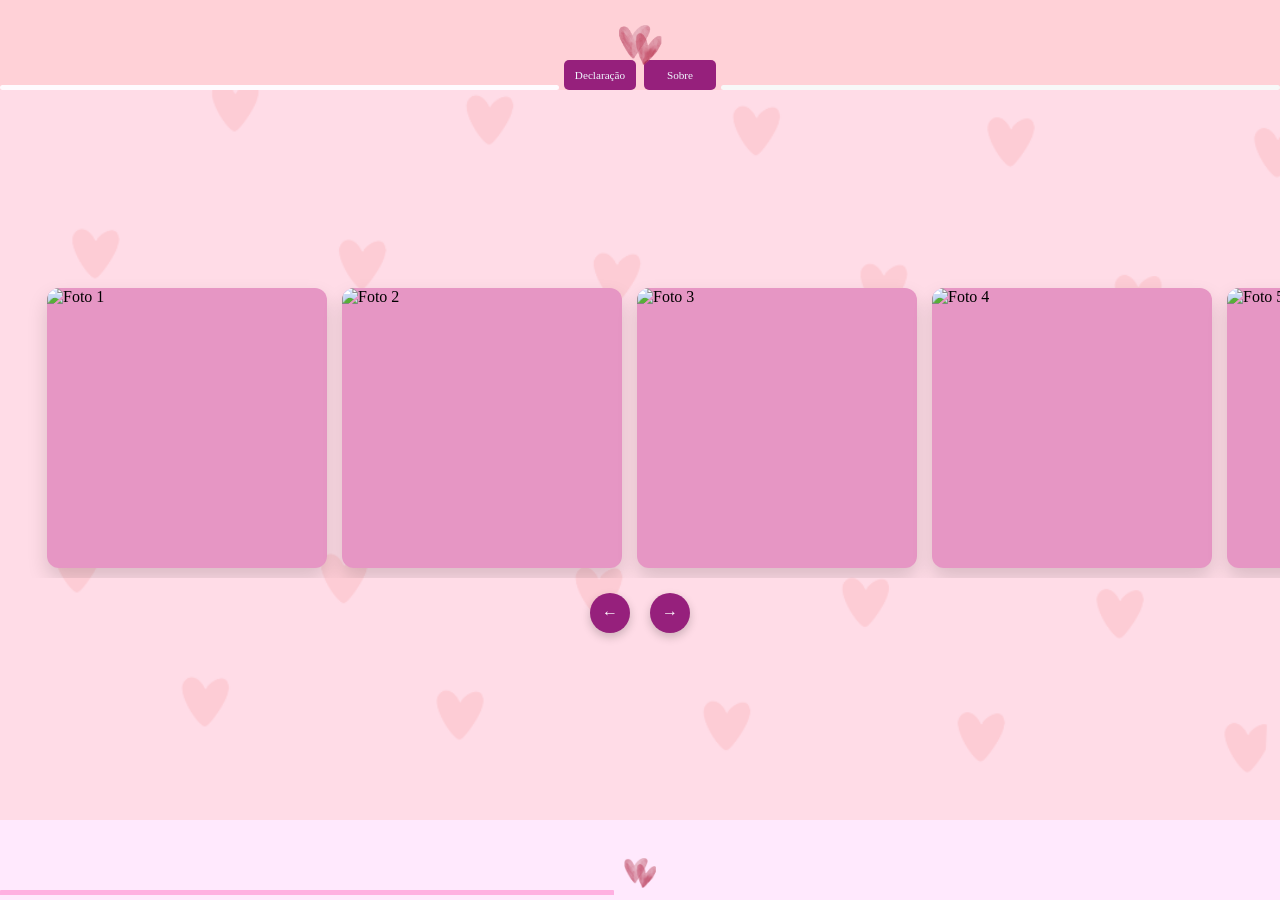
==== components/nos.html @ d12cc804 "first commit" ====
<!DOCTYPE html>
<html lang="pt-br">
<head>
    <meta charset="UTF-8">
    <meta name="viewport" content="width=device-width, initial-scale=1.0">
    <title>Declaração - Carrossel Horizontal Infinito</title>
    <link rel="stylesheet" href="../style/nos.css">
</head>
<body>

    <header class="main-header">
        <div class="header-heart-center">
            <img src="../img/imagens decoraçao/coraçao.png" alt="Coração">
        </div>

        <div class="header-flex-container">
            <div id="header-line-left"></div>
            
            <div class="header-nav-center">
                <div class="header-buttons-wrapper">
                    <ol>
                        <li>
                            <a href="../declaracao.html">
                                <button class="btn-nav-custom">Declaração</button>
                            </a>
                        </li> 
                        <li>
                            <a href="../declaracao.html"> 
                                <button class="btn-nav-custom">Sobre</button>
                            </a>
                        </li>
                    </ol>
                </div>
            </div>
            
            <div id="header-line-right"></div>
        </div>
    </header>

    <main class="main-content">
        <div class="carousel-wrapper">
            <div class="carousel-track" id="track">
                <div class="slide"><img src="https://images.unsplash.com/photo-1618005182384-a83a8bd57fbe?w=500&auto=format&fit=crop" alt="Foto 1"></div>
                <div class="slide"><img src="https://images.unsplash.com/photo-1634017839464-5c339ebe3cb4?w=500&auto=format&fit=crop" alt="Foto 2"></div>
                <div class="slide"><img src="https://images.unsplash.com/photo-1614850523459-c2f4c699c52e?w=500&auto=format&fit=crop" alt="Foto 3"></div>
                <div class="slide"><img src="https://images.unsplash.com/photo-1635070041078-e363dbe005cb?w=500&auto=format&fit=crop" alt="Foto 4"></div>
                <div class="slide"><img src="https://images.unsplash.com/photo-1604871000636-074fa5117945?w=500&auto=format&fit=crop" alt="Foto 5"></div>
            </div>
        </div>

        <div class="carousel-controls">
            <button class="control-btn" id="prevBtn">&#8592;</button>
            <button class="control-btn" id="nextBtn">&#8594;</button>
        </div>
    </main>

    <footer class="main-footer">
        <div class="footer-flex-container">
            <div id="footer-line-left"></div>
            
            <div id="footer-heart-center">
                <img src="../img/imagens decoraçao/coraçao.png" alt="Coração">
            </div>
            
            <div id="footer-line-right"></div>
        </div>
    </footer>

    <script src="js/script.js"></script>
</body>
</html>
---- style/nos.css ----
/* RESET E DEFINIÇÃO DA TELA FIXA DO CELULAR */
* {
    margin: 0;
    padding: 0;
    box-sizing: border-box;
}

body {
    height: 100vh;
    display: flex;
    flex-direction: column;
    justify-content: space-between;
    overflow: hidden; /* Bloqueia barras de rolagem na tela */
    background-color: #fff;
}

/* --- HEADER ORIGINAL (iPhone SE Size) --- */
.main-header {
    background-color: rgb(255, 209, 215);
    position: fixed;
    height: 90px;
    width: 100%;
    display: flex;
    top: 0;
    left: 0;
    z-index: 100;
}

.header-heart-center {
    position: absolute;      
    left: 50%;               
    top: 50%;                
    transform: translate(-50%, -50%); 
    z-index: 99;             
    height: 40px;
}

.header-heart-center img {
    height: 40px;
}

.header-flex-container {
    display: flex;
    width: 100%;
}

#header-line-left {
    width: 100%;
    border-bottom: 5px solid rgb(255, 251, 254);
    height: 1px;
    border-radius: 20px;
    margin-top: auto;
}

.header-nav-center {
    display: flex;
    align-items: end;
}

.header-buttons-wrapper ol {
    display: flex;
    list-style: none;
    gap: 8px;
    padding: 0 5px;
}

.btn-nav-custom {
    height: 30px;
    width: 72px;
    border-radius: 5px;
    border: none;
    background-color: rgb(150, 32, 124);
    color: aliceblue;
    cursor: pointer;
    
    font-family: "Fraunces", serif;
    font-size: 0.7rem;
    font-weight: normal;
    font-style: normal;
}

#header-line-right {
    width: 100%;
    border-bottom: 5px solid rgb(248, 248, 248);
    height: 1px;
    border-radius: 20px;
    margin-top: auto;
}

/* --- SEÇÃO CENTRAL / CARROSSEL 100% HORIZONTAL --- */
.main-content {
    flex: 1;
    height: 200px;
    margin-top: 90px;    
    margin-bottom: 80px; 
    width: 100%;
    position: relative;
    display: flex;
    flex-direction: column;
    justify-content: center;
    align-items: center;
    
    background-image: url(../img/fundo2.png);
    background-position: center;
    background-repeat: no-repeat;
    background-size: cover;
}

.carousel-wrapper {
    width: 100%;
    padding: 10px 0;
    overflow: hidden;
    position: relative;
}

.carousel-track {
    display: flex;
    gap: 15px;
    /* Alinha o primeiro card perfeitamente centralizado na tela do iPhone SE */
    padding: 0 47px; 
    transition: transform 0.6s cubic-bezier(0.25, 1, 0.5, 1);
    will-change: transform;
}

/* Tamanho otimizado para preencher horizontalmente sem quebrar no iPhone SE */
.slide {
    min-width: 280px;
    height: 280px;
    border-radius: 12px;
    overflow: hidden;
    box-shadow: 0 10px 20px rgba(0, 0, 0, 0.15);
    position: relative;
    background-color: rgb(230, 150, 196);
    flex-shrink: 0; /* Impede os cards de esmagarem */
}

/* Imagens agora ficam normais, sem rotação inversa */
.slide img {
    width: 100%;
    height: 100%;
    object-fit: cover;
}

/* Botões de controle inferiores */
.carousel-controls {
    display: flex;
    gap: 20px;
    margin-top: 15px;
    z-index: 20;
}

.control-btn {
    height: 40px;
    width: 40px;
    border-radius: 50%;
    border: none;
    background-color: rgb(150, 32, 124);
    color: white;
    font-size: 1rem;
    cursor: pointer;
    display: flex;
    justify-content: center;
    align-items: center;
    box-shadow: 0 4px 10px rgba(0, 0, 0, 0.2);
}

/* --- FOOTER ORIGINAL (iPhone SE Size) --- */
footer {
    position: fixed;
    bottom: 0;
    left: 0;
    width: 100%;
    background-color: transparent;
    height: 80px;
    z-index: 10;
    background-color: rgb(255, 233, 253);
}

.footer-flex-container {
    display: flex;
    width: 100%;
    align-items: flex-end;
}

#footer-line-left {
    width: 100%;
    border-top: 5px solid rgb(255, 176, 225);
    height: 35px;
    border-radius: 1px;
}

#footer-heart-center {
    color: rgb(240, 241, 255);
    height: 105px;
    display: flex;
    justify-content: center;
    align-items: center;
    padding: 0 10px;
}

#footer-heart-center img {
    height: 30px;
}

#footer-line-right {
    width: 100%;
    border-top: 5px solid rgb(255, 175, 248);
    height: 5px;
    border-radius: 1px;
}
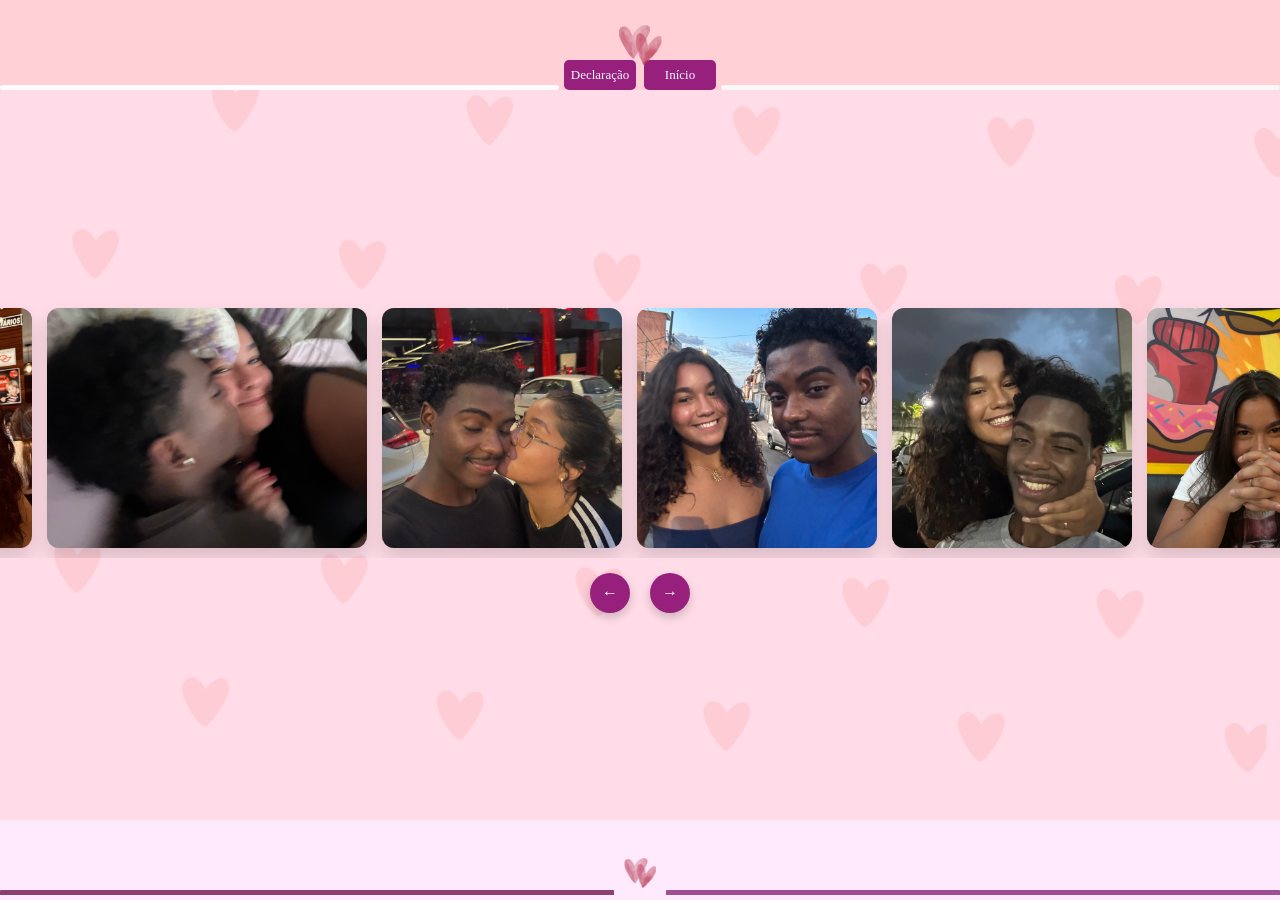
==== commit 166a205d: "Nosso dia" ====
--- a/components/nos.html
+++ b/components/nos.html
@@ -20,13 +20,13 @@
                 <div class="header-buttons-wrapper">
                     <ol>
                         <li>
-                            <a href="../declaracao.html">
+                            <a href="declaracao.html">
                                 <button class="btn-nav-custom">Declaração</button>
                             </a>
                         </li> 
                         <li>
-                            <a href="../declaracao.html"> 
-                                <button class="btn-nav-custom">Sobre</button>
+                            <a href="pag2.html"> 
+                                <button class="btn-nav-custom">Início</button>
                             </a>
                         </li>
                     </ol>
@@ -40,11 +40,13 @@
     <main class="main-content">
         <div class="carousel-wrapper">
             <div class="carousel-track" id="track">
-                <div class="slide"><img src="https://images.unsplash.com/photo-1618005182384-a83a8bd57fbe?w=500&auto=format&fit=crop" alt="Foto 1"></div>
-                <div class="slide"><img src="https://images.unsplash.com/photo-1634017839464-5c339ebe3cb4?w=500&auto=format&fit=crop" alt="Foto 2"></div>
-                <div class="slide"><img src="https://images.unsplash.com/photo-1614850523459-c2f4c699c52e?w=500&auto=format&fit=crop" alt="Foto 3"></div>
-                <div class="slide"><img src="https://images.unsplash.com/photo-1635070041078-e363dbe005cb?w=500&auto=format&fit=crop" alt="Foto 4"></div>
-                <div class="slide"><img src="https://images.unsplash.com/photo-1604871000636-074fa5117945?w=500&auto=format&fit=crop" alt="Foto 5"></div>
+                <div class="slide"><img src="../img/carrosel/20251213_192153886_iOS.jpg" alt="Nosso Momento 1"></div>
+                <div class="slide"><img src="../img/carrosel/20260103_141546952_iOS.jpg" alt="Nosso Momento 2"></div>
+                <div class="slide"><img src="../img/carrosel/20260107_221614946_iOS.jpg" alt="Nosso Momento 3"></div>
+                <div class="slide"><img src="../img/carrosel/20260111_220855095_iOS.jpg" alt="Nosso Momento 4"></div>
+                <div class="slide"><img src="../img/carrosel/20260117_221201427_iOS.jpg" alt="Nosso Momento 5"></div>
+                <div class="slide"><img src="../img/carrosel/20260131_214816096_iOS.jpg" alt="Nosso Momento 6"></div>
+                <div class="slide"><img src="../img/carrosel/20260228_214101852_iOS.jpg" alt="Nosso Momento 7"></div>
             </div>
         </div>
 
@@ -66,6 +68,6 @@
         </div>
     </footer>
 
-    <script src="js/script.js"></script>
+    <script src="../js/script.js"></script>
 </body>
 </html>
--- a/style/nos.css
+++ b/style/nos.css
@@ -74,7 +74,7 @@
     cursor: pointer;
     
     font-family: "Fraunces", serif;
-    font-size: 0.7rem;
+    font-size: 13px;
     font-weight: normal;
     font-style: normal;
 }
@@ -90,7 +90,7 @@
 /* --- SEÇÃO CENTRAL / CARROSSEL 100% HORIZONTAL --- */
 .main-content {
     flex: 1;
-    height: 200px;
+    height: 580px; /* Aumentado de 200px para 380px para caber o carrossel sem achatar */
     margin-top: 90px;    
     margin-bottom: 80px; 
     width: 100%;
@@ -124,14 +124,14 @@
 
 /* Tamanho otimizado para preencher horizontalmente sem quebrar no iPhone SE */
 .slide {
-    min-width: 280px;
-    height: 280px;
+    min-width: 240px; /* Diminuiu de 280px */
+    height: 240px;    /* Diminuiu de 280px */
     border-radius: 12px;
     overflow: hidden;
     box-shadow: 0 10px 20px rgba(0, 0, 0, 0.15);
     position: relative;
     background-color: rgb(230, 150, 196);
-    flex-shrink: 0; /* Impede os cards de esmagarem */
+    flex-shrink: 0;
 }
 
 /* Imagens agora ficam normais, sem rotação inversa */
@@ -139,6 +139,7 @@
     width: 100%;
     height: 100%;
     object-fit: cover;
+    object-position: center; /* Garante que a foto fique centralizada no card */
 }
 
 /* Botões de controle inferiores */
@@ -184,7 +185,7 @@
 
 #footer-line-left {
     width: 100%;
-    border-top: 5px solid rgb(255, 176, 225);
+    border-top: 5px solid rgb(141, 64, 110);
     height: 35px;
     border-radius: 1px;
 }
@@ -204,7 +205,7 @@
 
 #footer-line-right {
     width: 100%;
-    border-top: 5px solid rgb(255, 175, 248);
-    height: 5px;
+    border-top: 5px solid rgb(160, 79, 146);
+    height: 35px;
     border-radius: 1px;
 }
